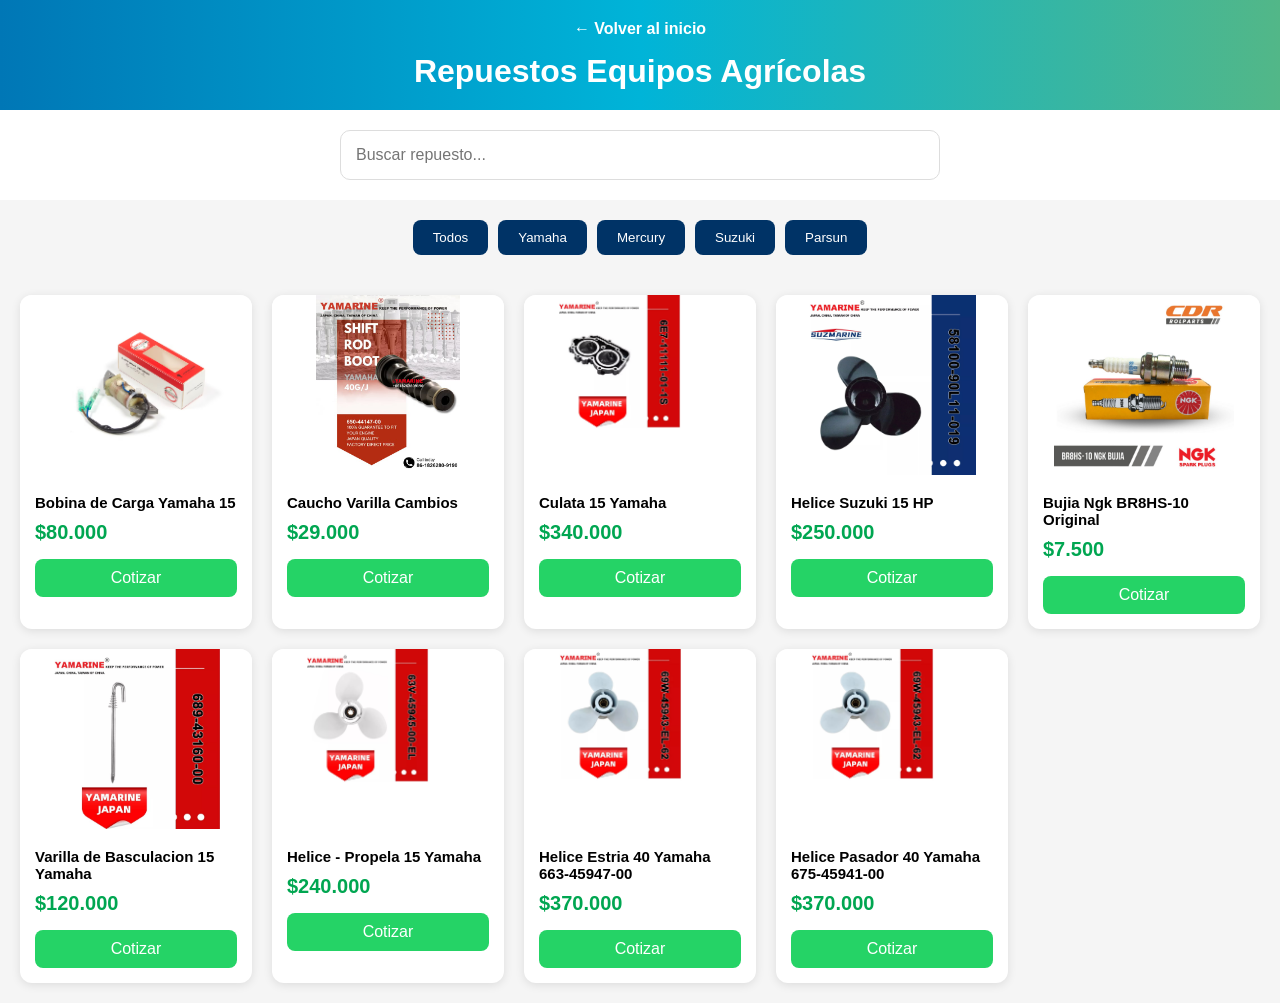
==== pages/articulos-pesca.html @ 0331fa56 "actualizacion de la pagina nav bar  -" ====
<!doctype html>
<html lang="es">
  <head>
    <meta charset="UTF-8" />

    <meta name="viewport" content="width=device-width, initial-scale=1.0" />

    <title>Repuestos Equipos Agrícolas</title>

    <link rel="stylesheet" href="../assets/css/articulos-pesca.css" />
  </head>

  <body>
    <header class="header">
      <a href="../index.html" class="back-btn"> ← Volver al inicio </a>

      <h1>Repuestos Equipos Agrícolas</h1>
    </header>

    <section class="search-section">
      <input type="text" id="searchInput" placeholder="Buscar repuesto..." />
    </section>

    <section class="filters">
      <button class="filter-btn">Todos</button>

      <button class="filter-btn">Yamaha</button>

      <button class="filter-btn">Mercury</button>

      <button class="filter-btn">Suzuki</button>

      <button class="filter-btn">Parsun</button>
    </section>

    <section>
      <div id="productGrid" class="product-grid"></div>
    </section>

    <script src="../assets/js/articulos-pesca.js"></script>
  </body>
</html>
---- assets/css/articulos-pesca.css ----
* {
  margin: 0;
  padding: 0;
  box-sizing: border-box;
}

body {
  font-family: Arial, Helvetica, sans-serif;
  background: #f5f5f5;
}

.header {
  background: linear-gradient(90deg, #0077b6, #00b4d8, #52b788);

  color: white;

  padding: 20px;

  text-align: center;
}

.back-btn {
  display: inline-block;

  margin-bottom: 15px;

  color: white;

  text-decoration: none;

  font-weight: bold;
}

.search-section {
  padding: 20px;

  background: white;
}

#searchInput {
  width: 100%;

  max-width: 600px;

  display: block;

  margin: auto;

  padding: 15px;

  border: 1px solid #ddd;

  border-radius: 10px;

  font-size: 16px;
}

.filters {
  display: flex;

  justify-content: center;

  gap: 10px;

  flex-wrap: wrap;

  padding: 20px;
}

.filter-btn {
  padding: 10px 20px;

  border: none;

  border-radius: 8px;

  cursor: pointer;

  background: #003366;

  color: white;
}

.product-grid {
  display: grid;

  grid-template-columns: repeat(auto-fill, minmax(220px, 1fr));

  gap: 20px;

  padding: 20px;
}

.card {
  background: white;

  border-radius: 12px;

  overflow: hidden;

  box-shadow: 0 2px 10px rgba(0, 0, 0, 0.1);
}

.card img {
  width: 100%;

  height: 180px;

  object-fit: contain;

  background: white;
}

.card-content {
  padding: 15px;
}

.card-content h3 {
  font-size: 15px;

  margin-bottom: 10px;
}

.price {
  font-size: 20px;

  font-weight: bold;

  color: #00a651;

  margin-bottom: 15px;
}

.btn-whatsapp {
  display: block;

  background: #25d366;

  color: white;

  text-align: center;

  padding: 10px;

  border-radius: 8px;

  text-decoration: none;
}
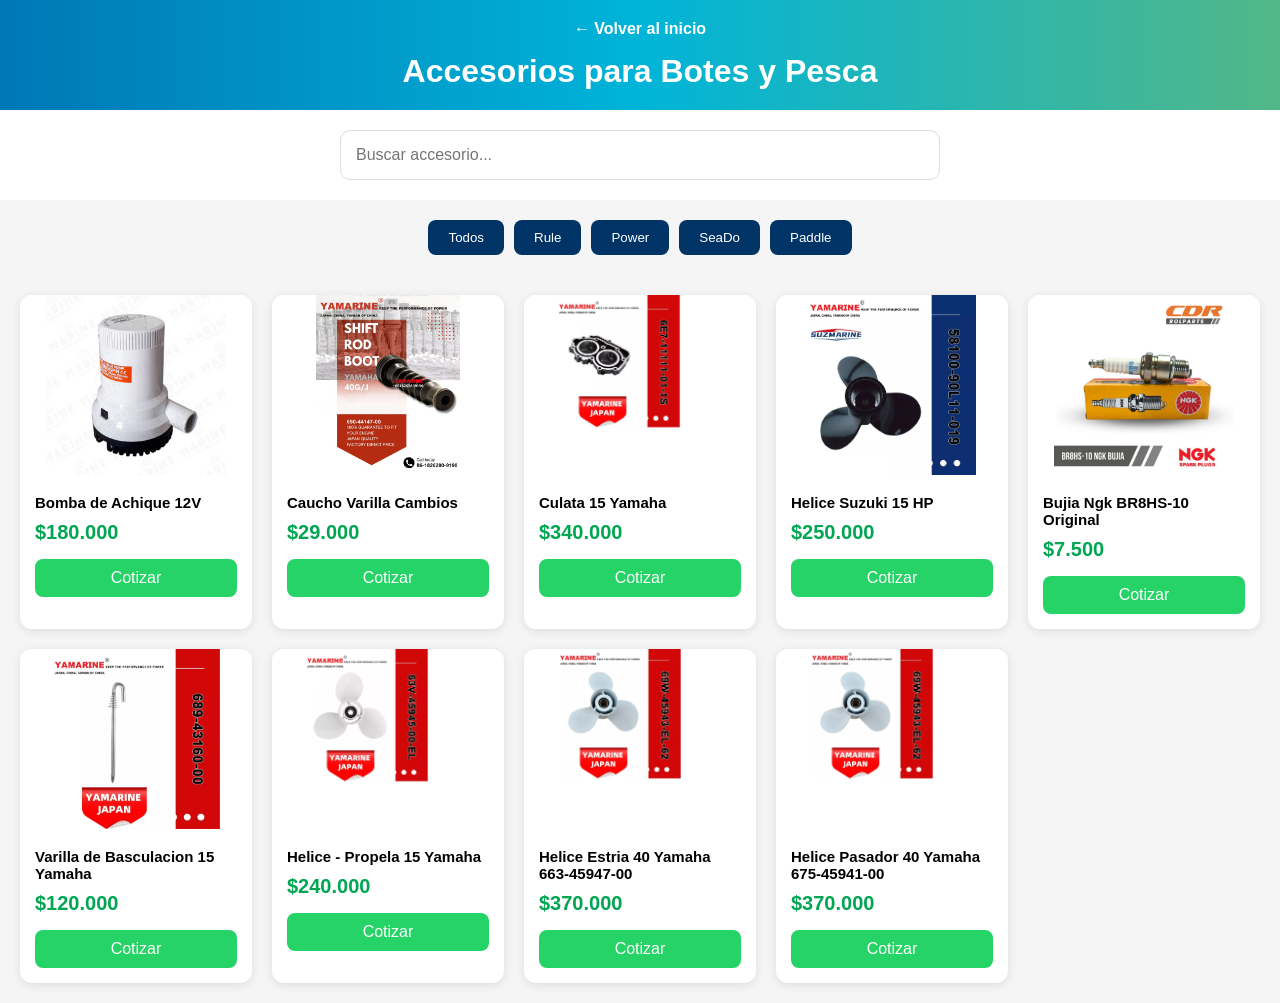
==== commit b149c53d: "Actualizacion de la pagina gml" ====
--- a/pages/articulos-pesca.html
+++ b/pages/articulos-pesca.html
@@ -5,7 +5,7 @@
 
     <meta name="viewport" content="width=device-width, initial-scale=1.0" />
 
-    <title>Repuestos Equipos Agrícolas</title>
+    <title>Accesorios para Botes y Pesca</title>
 
     <link rel="stylesheet" href="../assets/css/articulos-pesca.css" />
   </head>
@@ -14,23 +14,23 @@
     <header class="header">
       <a href="../index.html" class="back-btn"> ← Volver al inicio </a>
 
-      <h1>Repuestos Equipos Agrícolas</h1>
+      <h1>Accesorios para Botes y Pesca</h1>
     </header>
 
     <section class="search-section">
-      <input type="text" id="searchInput" placeholder="Buscar repuesto..." />
+      <input type="text" id="searchInput" placeholder="Buscar accesorio..." />
     </section>
 
     <section class="filters">
       <button class="filter-btn">Todos</button>
 
-      <button class="filter-btn">Yamaha</button>
+      <button class="filter-btn">Rule</button>
 
-      <button class="filter-btn">Mercury</button>
+      <button class="filter-btn">Power</button>
 
-      <button class="filter-btn">Suzuki</button>
+      <button class="filter-btn">SeaDo</button>
 
-      <button class="filter-btn">Parsun</button>
+      <button class="filter-btn">Paddle</button>
     </section>
 
     <section>
